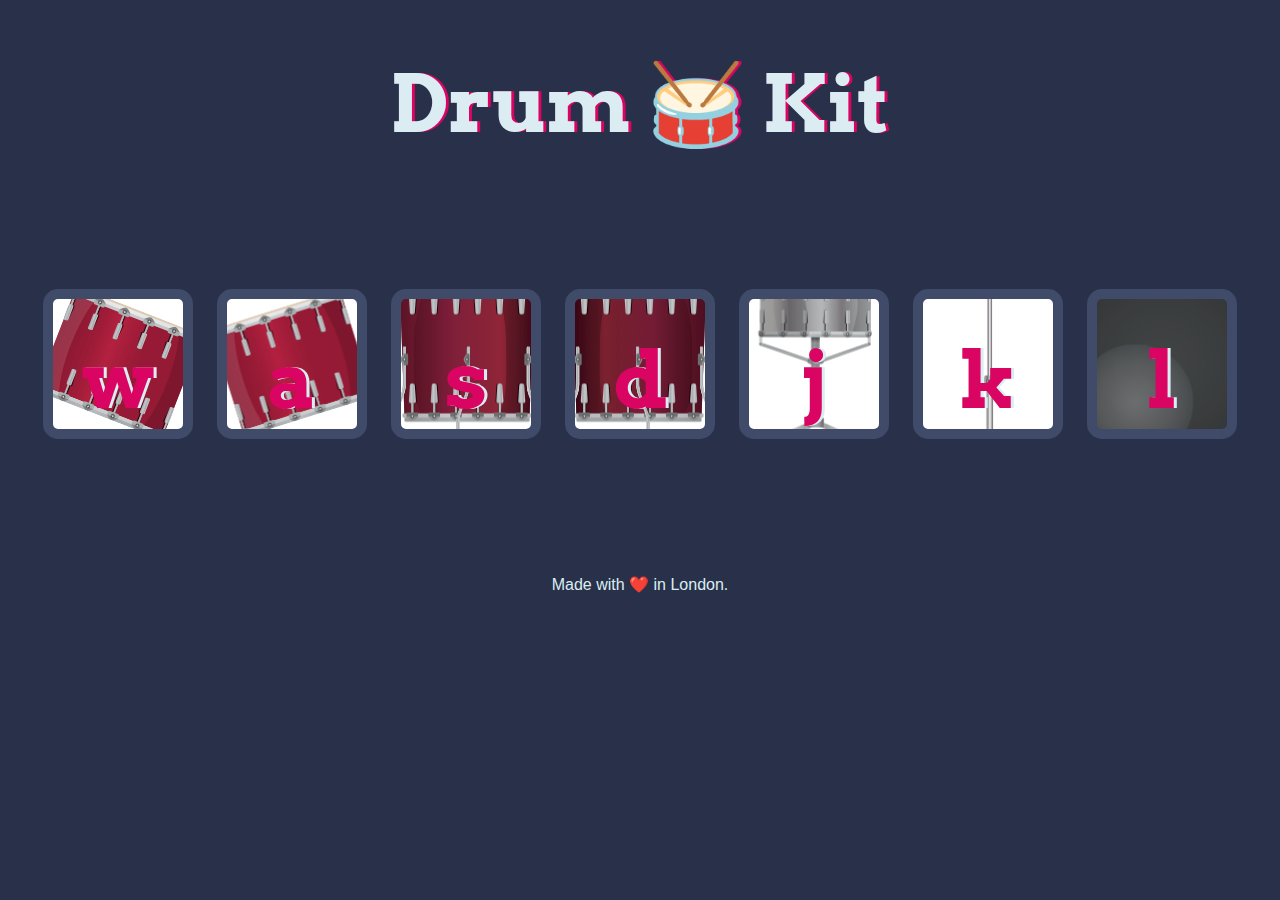
==== Drum Kit Starting Files/index.html @ 3d35bf71 "Click Working" ====
<!DOCTYPE html>
<html lang="en" dir="ltr">

<head>
  <meta charset="utf-8">
  <title>Drum Kit</title>
  <link rel="stylesheet" href="styles.css">
  <link href="https://fonts.googleapis.com/css?family=Arvo" rel="stylesheet">
</head>

<body>

  <h1 id="title">Drum 🥁 Kit</h1>
  <div class="set">
    <button class="w drum">w</button>
    <button class="a drum">a</button>
    <button class="s drum">s</button>
    <button class="d drum">d</button>
    <button class="j drum">j</button>
    <button class="k drum">k</button>
    <button class="l drum">l</button>
  </div>


  <footer>
    Made with ❤️ in London.
  </footer>

  <script src="index.js"></script>
</body>

</html>
---- Drum Kit Starting Files/styles.css ----
body {
  text-align: center;
  background-color: #283149;
}

h1 {
  font-size: 5rem;
  color: #dbedf3;
  font-family: "Arvo", cursive;
  text-shadow: 3px 0 #da0463;
}

footer {
  color: #dbedf3;
  font-family: sans-serif;
}

.w {
  background-image: url("images/tom1.png");
  background-repeat: no-repeat;
  background-position: center;
}

.a {
  background-image: url("images/tom2.png");
  background-repeat: no-repeat;
  background-position: center;
}

.s {
  background-image: url("images/tom3.png");
  background-repeat: no-repeat;
  background-position: center;
}

.d {
  background-image: url("images/tom4.png");
  background-repeat: no-repeat;
  background-position: center;
}

.j {
  background-image: url("images/snare.png");
  background-repeat: no-repeat;
  background-position: center;
}

.k {
  background-image: url("images/crash.png");
  background-repeat: no-repeat;
  background-position: center;
}

.l {
  background-image: url("images/kick.png");
  background-repeat: no-repeat;
  background-position: center;
}

.set {
  margin: 10% auto;
}

.game-over {
  background-color: red;
  opacity: 0.8;
}

.pressed {
  box-shadow: 0 3px 4px 0 #dbedf3;
  opacity: 0.5;
}

.red {
  color: red;
}

.drum {
  outline: none;
  border: 10px solid #404b69;
  font-size: 5rem;
  font-family: "Arvo", cursive;
  line-height: 2;
  font-weight: 900;
  color: #da0463;
  text-shadow: 3px 0 #dbedf3;
  border-radius: 15px;
  display: inline-block;
  width: 150px;
  height: 150px;
  text-align: center;
  margin: 10px;
  background-color: white;
}
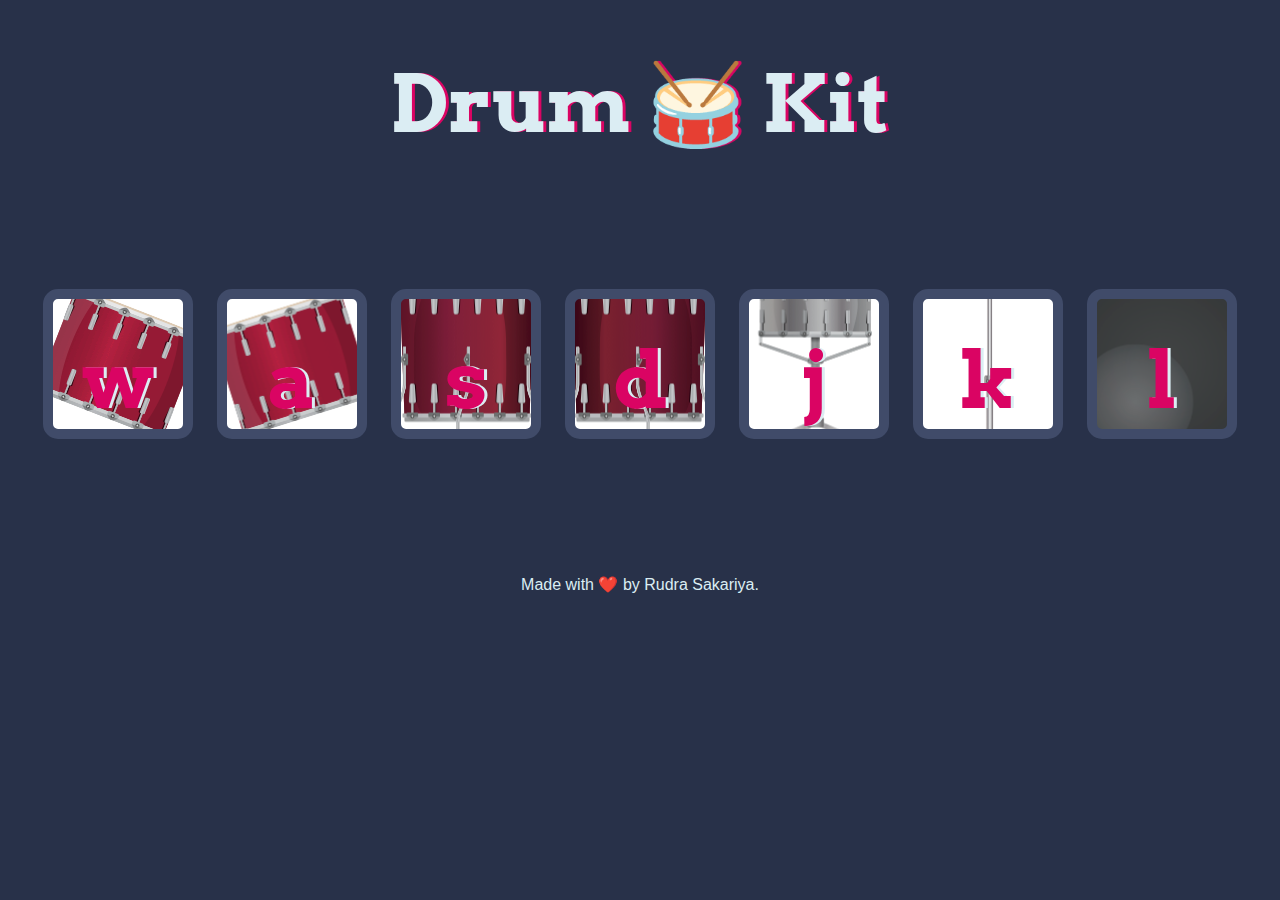
==== commit 459e65c3: "Working Website" ====
--- a/Drum Kit Starting Files/index.html
+++ b/Drum Kit Starting Files/index.html
@@ -23,7 +23,7 @@
 
 
   <footer>
-    Made with ❤️ in London.
+    Made with ❤️ by Rudra Sakariya.
   </footer>
 
   <script src="index.js"></script>
